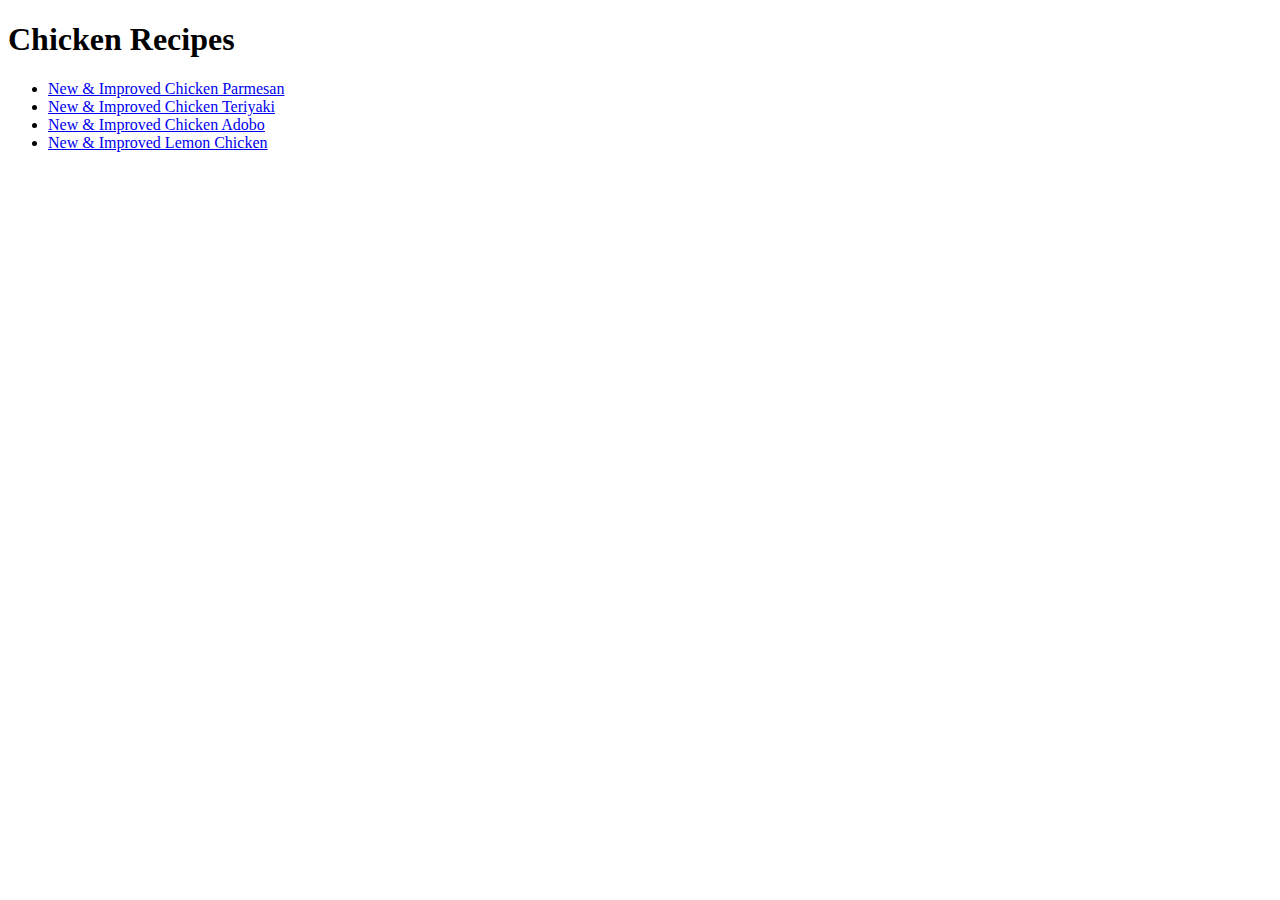
==== index.html @ b58b46fc "Base for the website for the recipes test site" ====
<!DOCTYPE html>
<html lang="en">
<head>
    <meta charset="UTF-8">
    <meta name="viewport" content="width=device-width, initial-scale=1.0">
    <title>Recipe Site</title>
</head>
<body>

    <h1>Chicken Recipes</h1>


    <ul>
        <li><a href="./recipes/chickenparmesan.html">New & Improved Chicken Parmesan</a></li>
        <li><a href="./recipes/chickenteriyaki.html">New & Improved Chicken Teriyaki</a></li>
        <li><a href="./recipes/chickenadobo.html">New & Improved Chicken Adobo</a></li>
        <li><a href="./recipes/lemonchicken.html">New & Improved Lemon Chicken</a></li>
    </ul>


</body>
</html>
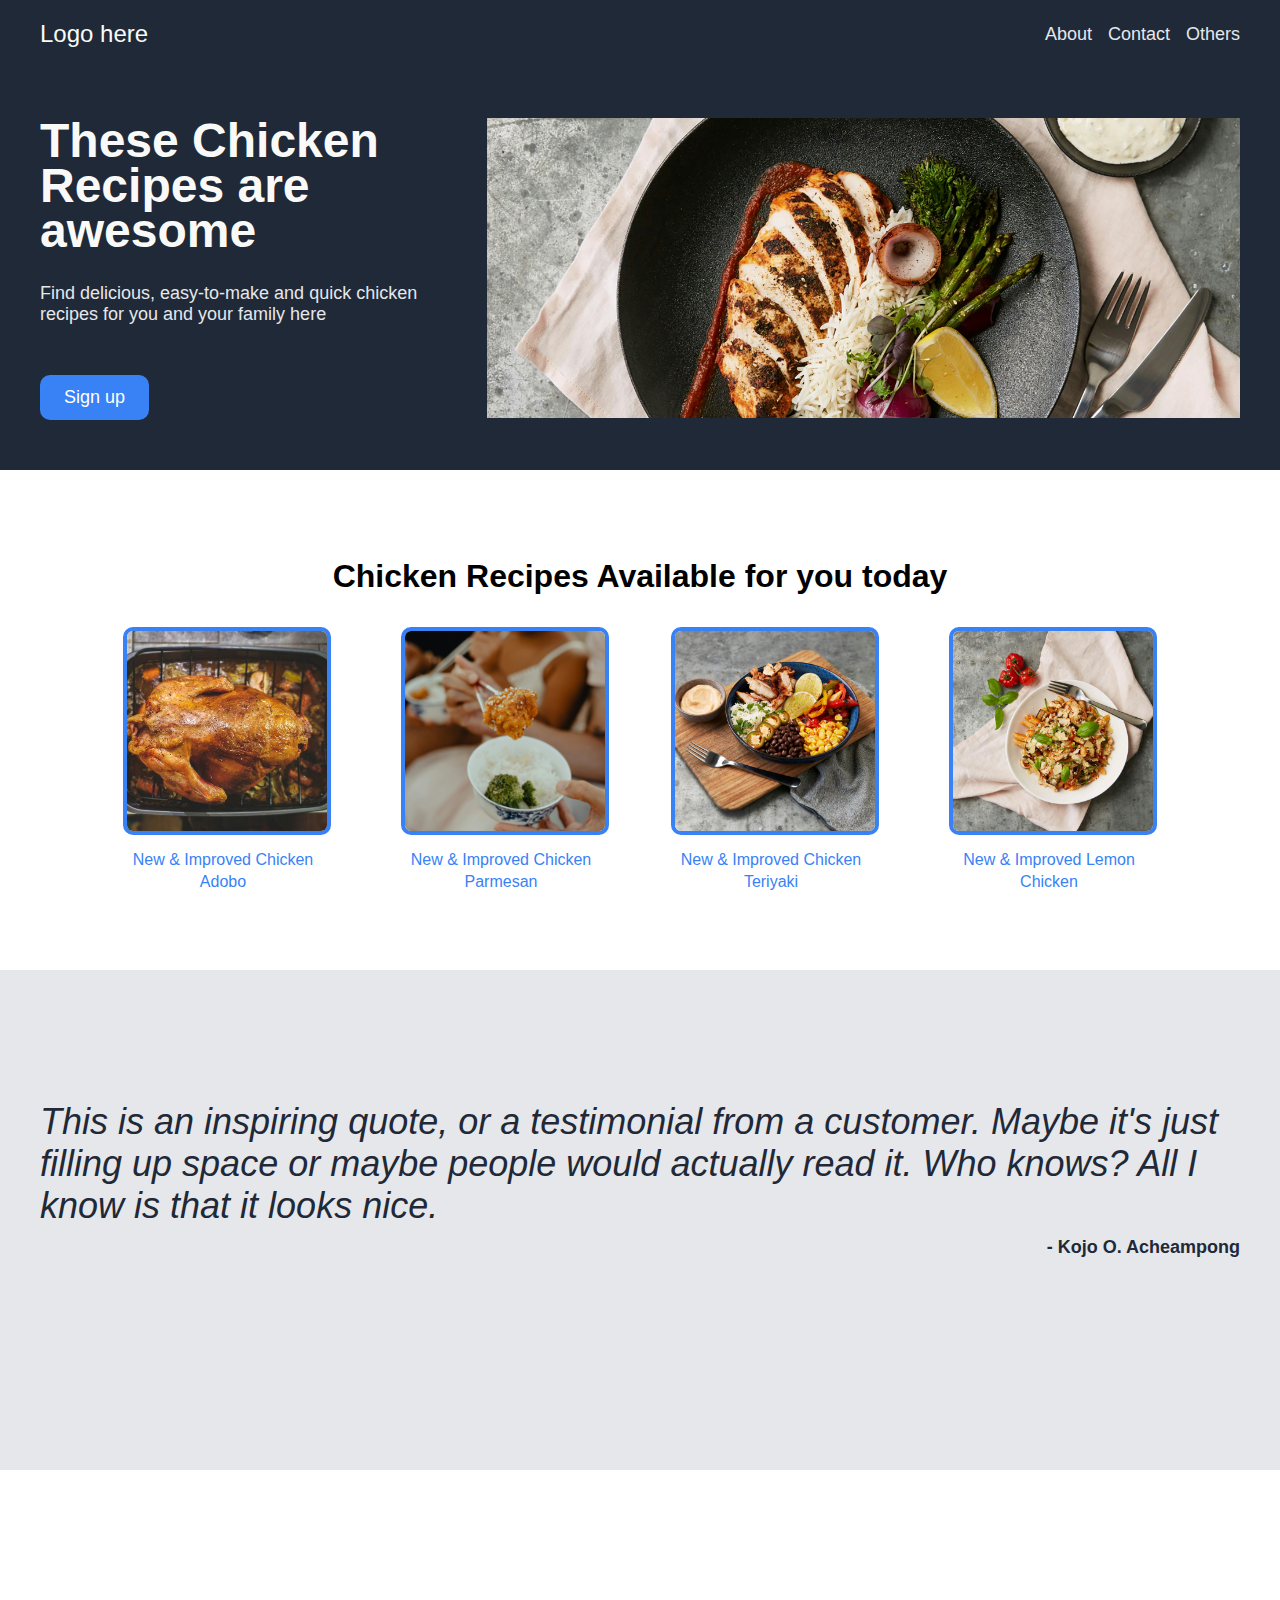
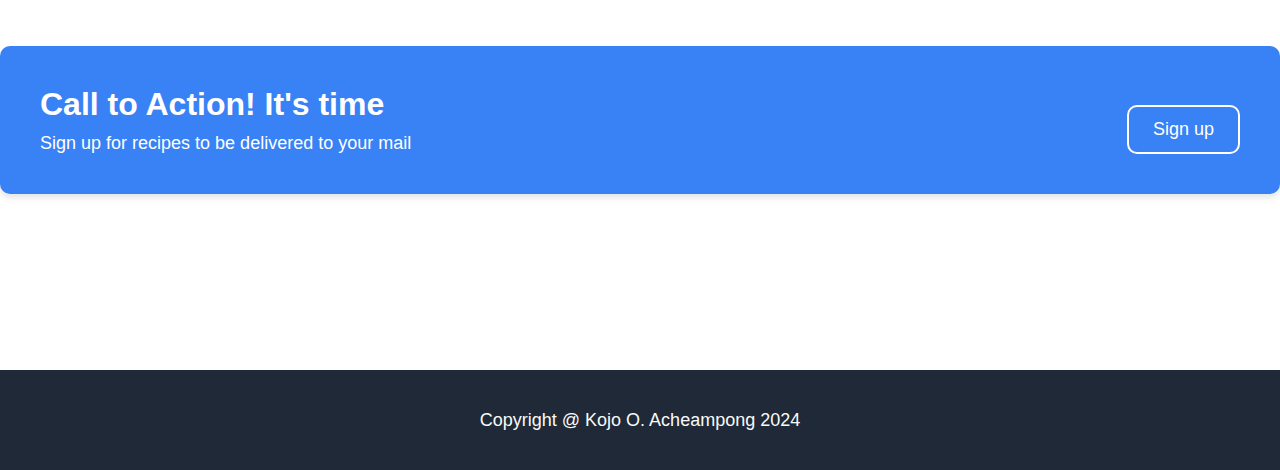
==== commit 2697eac9: "code for the landing page of the recipe website this is not optimized, would check for redundancies " ====
--- a/index.html
+++ b/index.html
@@ -3,20 +3,92 @@
 <head>
     <meta charset="UTF-8">
     <meta name="viewport" content="width=device-width, initial-scale=1.0">
+    <link rel="stylesheet" href="style.css">
     <title>Recipe Site</title>
 </head>
 <body>
 
-    <h1>Chicken Recipes</h1>
+    <div class="topbg">
+    <div class="header">
+
+        <div class="logotext">Logo here</div> 
+        <div class="navlinks"> <a href="#">About</a> <a href="#">Contact</a> <a href="#">Others</a> </div>
+  
+    </div>
+
+    <div class="titlecard">
+  
+        <div class="titlecardtext">
+            <h1>These Chicken Recipes are awesome</h1>
+            <p>Find delicious, easy-to-make and quick chicken recipes for you and your family here</p> 
+            <button>Sign up</button>
+        </div>
+
+        <img src='./images/mainpic.jpg' alt="Chicken Meal">
+
+        
+    </div>
+
+    </div>
+        
+
+    <div class="recipe">
+        <h1>Chicken Recipes Available for you today</h1>
+    
+        <div class='photo-grid-container'>
+            <div class='photo-grid'>
+                <div class='photo-grid-item'>
+                    <img src='./images/disha.jpg' />
+                    <a href="./recipes/chickenadobo.html">New & Improved Chicken Adobo</a>
+                </div>
+    
+                <div class='photo-grid-item'>
+                    <img src='./images/dishb.jpg' />
+                    <a href="./recipes/chickenparmesan.html">New & Improved Chicken Parmesan</a>
+                </div>
+    
+                <div class='photo-grid-item'>
+                    <img src='./images/dishc.jpg' />
+                    <a href="./recipes/chickenteriyaki.html">New & Improved Chicken Teriyaki</a>
+                </div>
+    
+                <div class='photo-grid-item'>
+                    <img src='./images/dishd.jpg' />
+                    <a href="./recipes/lemonchicken.html">New & Improved Lemon Chicken</a>
+                </div>
+            </div>
+        </div>
+    </div>
+    
+
+    <div class="quotebg">
+
+        <div class="quotecontainer">
+
+        <p class="quote">
+            This is an inspiring quote, or a testimonial from a customer. Maybe it's just filling up space
+            or maybe people would actually read it. Who knows? All I know is that it looks nice.
+        </p>
+        
+    
+            <p class=" quotee">- Kojo O. Acheampong</p>
+        </div>
+    </div>
+    
+
+    <div class="closing">
+        <div class="blue-rectangle">
+            <div class="closingtext">
+                <h1>Call to Action! It's time</h1>
+                <p>Sign up for recipes to be delivered to your mail</p>
+            </div>
+            <button>Sign up</button>
+        </div>
+    </div>
+    
 
 
-    <ul>
-        <li><a href="./recipes/chickenparmesan.html">New & Improved Chicken Parmesan</a></li>
-        <li><a href="./recipes/chickenteriyaki.html">New & Improved Chicken Teriyaki</a></li>
-        <li><a href="./recipes/chickenadobo.html">New & Improved Chicken Adobo</a></li>
-        <li><a href="./recipes/lemonchicken.html">New & Improved Lemon Chicken</a></li>
-    </ul>
-
+<div class="footer"> Copyright @ Kojo O. Acheampong 2024</div>
 
 </body>
 </html>--- a/style.css
+++ b/style.css
@@ -0,0 +1,302 @@
+:root {
+    --accent-color: #3882F6;
+    --buttonhover-color: #2C6AD1;
+}
+
+body {
+    font-family: 'Roboto', sans-serif;
+    margin: 0;
+}
+
+.recipe, .quotebg, .closing {
+    height: 500px;
+}
+
+.recipe, .closing {
+    background-color: white;
+}
+
+.quotebg {
+    background-color: #e5e7eb;
+}
+
+.topbg, .footer {
+    background-color: #1f2937;
+}
+
+.header, .titlecard {
+    margin: auto;
+    max-width: 1200px;
+    padding: 0 20px;
+}
+
+.header {
+    padding-top: 20px;
+    padding-bottom: 20px;
+    display: flex;
+    justify-content: space-between;
+    align-items: center;
+}
+
+.titlecard {
+    padding-top: 50px;
+    padding-bottom: 50px;
+    display: flex;
+    align-items: flex-start;
+    gap: 20px;
+}
+
+.titlecardtext {
+    display: flex;
+    flex-direction: column;
+    align-items: flex-start;
+}
+
+.titlecardtext h1 {
+    font-size: 48px;
+    line-height: 45px;
+    margin: 0;
+}
+
+.titlecardtext p {
+    margin: 30px 0;
+}
+
+.titlecardtext button {
+    margin-top: 20px;
+    background-color: var(--accent-color);
+    color: white;
+    font-size: 18px;
+    padding: 12px 24px;
+    border: none;
+    border-radius: 10px;
+    cursor: pointer;
+    transition: background-color 0.3s ease;
+}
+
+.titlecardtext button:hover {
+    background-color: var(--buttonhover-color);
+}
+
+.titlecard img {
+    width: 1500px;
+    height: 300px;
+    object-fit: cover;
+}
+
+.header a, .titlecardtext p, .closingtext p {
+    color: #e5e7eb;
+    font-size: 18px;
+    text-decoration: none;
+}
+
+.navlinks {
+    display: flex;
+    gap: 1rem;
+}
+
+.logotext, .titlecardtext h1, .footer {
+    color: #f9faf8;
+}
+
+.logotext {
+    font-size: 24px;
+    margin-top: 0;
+}
+
+/* Responsive Styles */
+@media (max-width: 768px) {
+    .titlecard {
+        flex-direction: column;
+        align-items: center;
+        text-align: center;
+    }
+
+    .titlecard img {
+        width: 100%;
+        max-width: 400px;
+        height: auto;
+    }
+
+    .titlecardtext {
+        align-items: center;
+        margin-bottom: 20px;
+    }
+
+    .titlecardtext h1 {
+        margin: 10px 0;
+    }
+
+    .titlecardtext p {
+        margin: 15px 0;
+    }
+
+    .titlecardtext button {
+        margin-top: 10px;
+    }
+}
+
+/* Responsive adjustments for .recipe */
+.recipe {
+    display: flex;
+    flex-direction: column;
+    justify-content: center;
+    align-items: center;
+    text-align: center;
+}
+
+.photo-grid-container {
+    display: flex;
+    justify-content: center;
+}
+
+.photo-grid {
+    width: 1200px;
+    display: flex;
+    gap: 50px; /* Adjust the gap between items */
+    justify-content: center; /* Center the items */
+    flex-wrap: wrap;
+}
+
+.photo-grid-item {
+    text-align: center; /* Center the captions under images */
+    padding: 10px; /* Add padding around each item for more spacing */
+}
+.photo-grid-item img {
+    border: 4px solid var(--accent-color);
+    border-radius: 10px;
+    width: 100%;
+    max-width: 200px;
+    height: 200px;
+    object-fit: cover;
+}
+
+.photo-grid-item a {
+    display: block;
+    margin-top: 10px;
+    color: var(--accent-color);
+    font-size: 16px;
+    text-decoration: none;
+    line-height: 1.4; /* Adjust line-height for more spacing between lines */
+    word-wrap: break-word; /* Ensures long words are wrapped */
+    max-width: 200px; /* Optional: Set a max-width if you want to control the caption width */
+    text-align: center; /* Center-align the caption under the image */
+}
+
+
+.photo-grid-item a:hover {
+    text-decoration: underline;
+}
+
+
+
+
+.quotecontainer {
+    display: flex;
+    flex-direction: column;
+    justify-content: center;
+    align-items: center; /* Centering the container */
+    max-width: 1200px;
+    height: 400px;
+    margin: auto; /* To center horizontally */
+}
+
+.quote {
+    font-size: 36px;
+    font-style: italic;
+    font-weight: 300;           
+    color: #1f2937;
+    text-align: left; /* Align the quote text to the center */
+    margin-bottom: 10px;
+}
+
+.quotee {
+    font-size: 18px;
+    font-weight: bold;
+    color: #1f2937;
+    text-align: right; /* Align the name to the right */
+    width: 100%; /* Make sure it aligns to the right fully */
+    margin-top: 0;
+}
+
+/* Responsive styles for smaller screens */
+@media (max-width: 768px) {
+    .quotee {
+        text-align: center; /* Center-align on smaller screens */
+    }
+}
+
+
+/* Responsive Styles for closing section */
+.closing {
+    display: flex;
+    justify-content: center;
+    align-items: center;
+}
+
+.blue-rectangle {
+    background-color: var(--accent-color);
+    width: 100%;
+    max-width: 1200px;
+    padding: 40px;
+    display: flex;
+    justify-content: space-between;
+    align-items: flex-end;
+    border-radius: 10px;
+    box-shadow: 0 4px 6px rgba(0, 0, 0, 0.1);
+}
+
+.closingtext h1 {
+    margin: 0;
+    font-size: 32px;
+    color: white;
+}
+
+.closingtext p {
+    margin: 10px 0 0 0;
+    font-size: 18px;
+    color: white;
+}
+
+.blue-rectangle button {
+    background-color: var(--accent-color);
+    color: white;
+    font-size: 18px;
+    padding: 12px 24px;
+    border: 2px solid white;
+    border-radius: 10px;
+    cursor: pointer;
+    transition: background-color 0.3s ease;
+}
+
+.blue-rectangle button:hover {
+    background-color: var(--buttonhover-color);
+    color: white;
+}
+
+.footer {
+    font-size: 18px;
+    height: 100px;
+    display: flex;
+    align-items: center;
+    justify-content: center;
+}
+
+/* Responsive adjustments for closing section */
+@media (max-width: 768px) {
+    .blue-rectangle {
+        flex-direction: column;
+        align-items: center;
+    }
+
+    .closingtext h1 {
+        font-size: 28px;
+        text-align: center;
+    }
+
+    .blue-rectangle button {
+        margin-top: 20px;
+        width: 100%;
+        max-width: 300px;
+    }
+}
